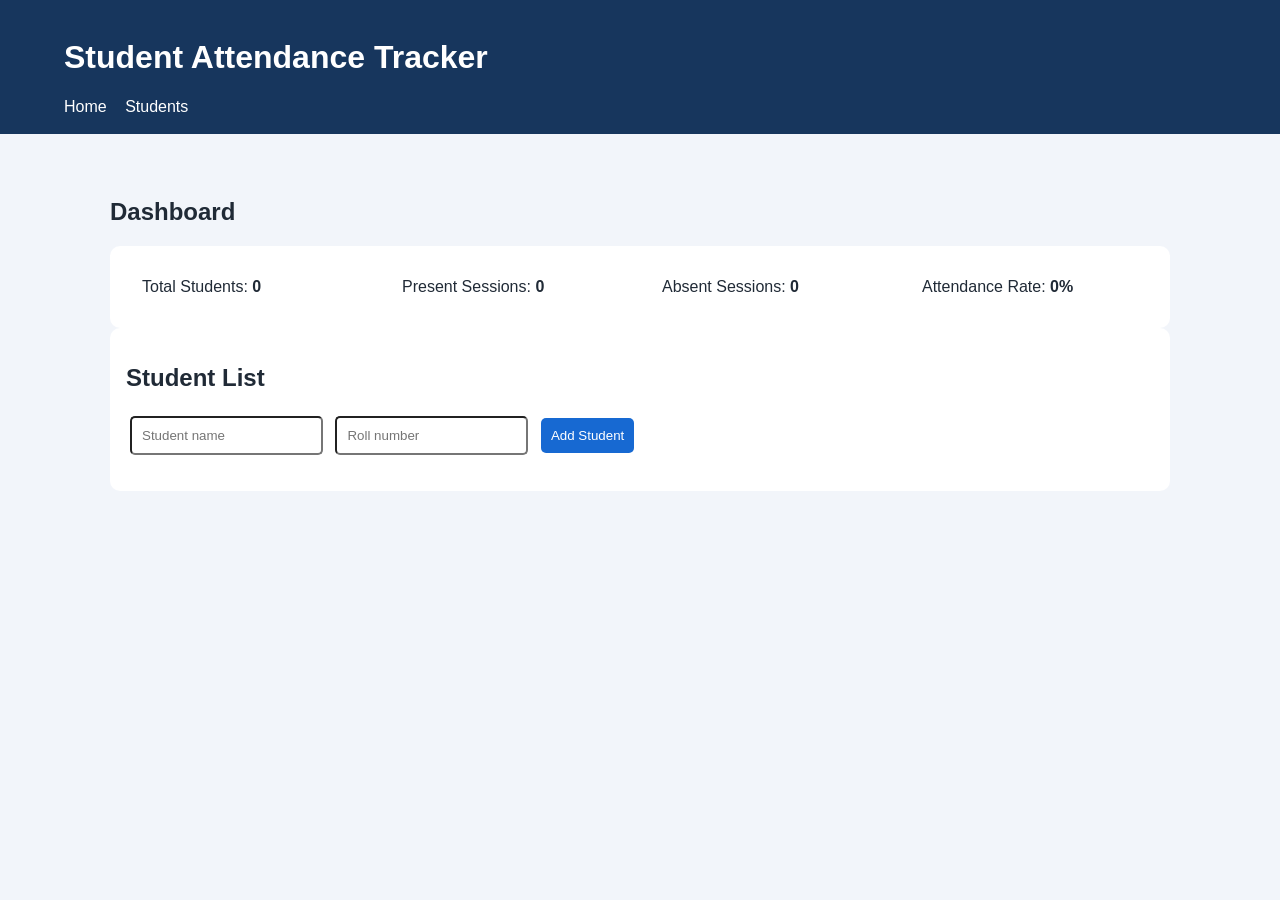
==== index.html @ f1dd46f8 "Rename index-1.html to index.html" ====
<!doctype html>
<html lang="en">
<head>
  <meta charset="utf-8">
  <meta name="viewport" content="width=device-width, initial-scale=1">
  <title>Student Attendance Tracker</title>
  <link rel="stylesheet" href="style.css">
</head>
<body>
  <header>
    <h1>Student Attendance Tracker</h1>
    <nav>
      <a href="#home">Home</a>
      <a href="#students">Students</a>
    </nav>
  </header>

  <main id="home" class="container">
    <h2>Dashboard</h2>
    <section class="stats">
      <article>Total Students: <strong id="total">0</strong></article>
      <article>Present Sessions: <strong id="present">0</strong></article>
      <article>Absent Sessions: <strong id="absent">0</strong></article>
      <article>Attendance Rate: <strong id="rate">0%</strong></article>
    </section>

    <section id="students">
      <h2>Student List</h2>
      <form id="studentForm">
        <input id="studentName" placeholder="Student name" required>
        <input id="rollNo" placeholder="Roll number" required>
        <button type="submit">Add Student</button>
      </form>
      <p id="message" role="status"></p>
      <div id="studentList"></div>
    </section>
  </main>
  <script src="script.js"></script>
</body>
</html>
---- style.css ----
* { box-sizing: border-box; }
body {
  margin: 0;
  font-family: Arial, sans-serif;
  background: #f2f5fa;
  color: #202a36;
}
header {
  padding: 18px 5%;
  background: #17365d;
  color: white;
}
header a {
  color: white;
  margin-right: 14px;
  text-decoration: none;
}
.container {
  max-width: 1100px;
  margin: 24px auto;
  padding: 20px;
}
.stats {
  display: grid;
  grid-template-columns: repeat(4, 1fr);
  gap: 12px;
}
article, section {
  background: white;
  border-radius: 10px;
  padding: 16px;
}
input, button {
  padding: 10px;
  margin: 4px;
  border-radius: 5px;
}
button {
  border: 0;
  background: #1769d2;
  color: white;
  cursor: pointer;
}
table {
  width: 100%;
  border-collapse: collapse;
  margin-top: 16px;
}
th, td {
  padding: 9px;
  border: 1px solid #d4dce7;
  text-align: left;
}
@media (max-width: 650px) {
  .stats { grid-template-columns: repeat(2, 1fr); }
  .container { margin: 8px; padding: 10px; }
}
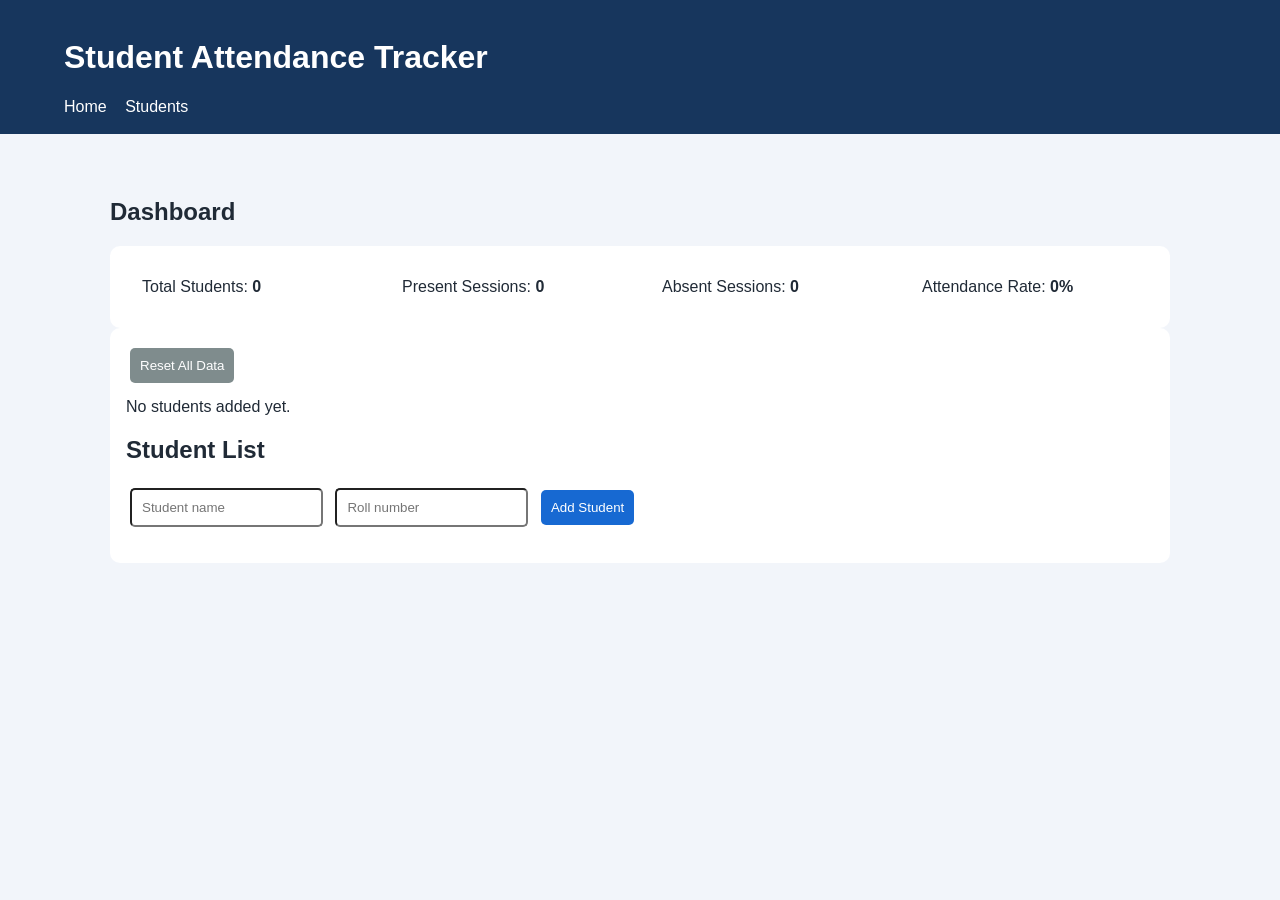
==== commit 9616a9e6: "Add reset button and student list section" ====
--- a/index.html
+++ b/index.html
@@ -25,6 +25,9 @@
     </section>
 
     <section id="students">
+<button id="resetAllBtn" style="margin-bottom: 15px; background-color: #7f8c8d; color: white;">Reset All Data</button>
+<div id="studentList"></div>
+      
       <h2>Student List</h2>
       <form id="studentForm">
         <input id="studentName" placeholder="Student name" required>
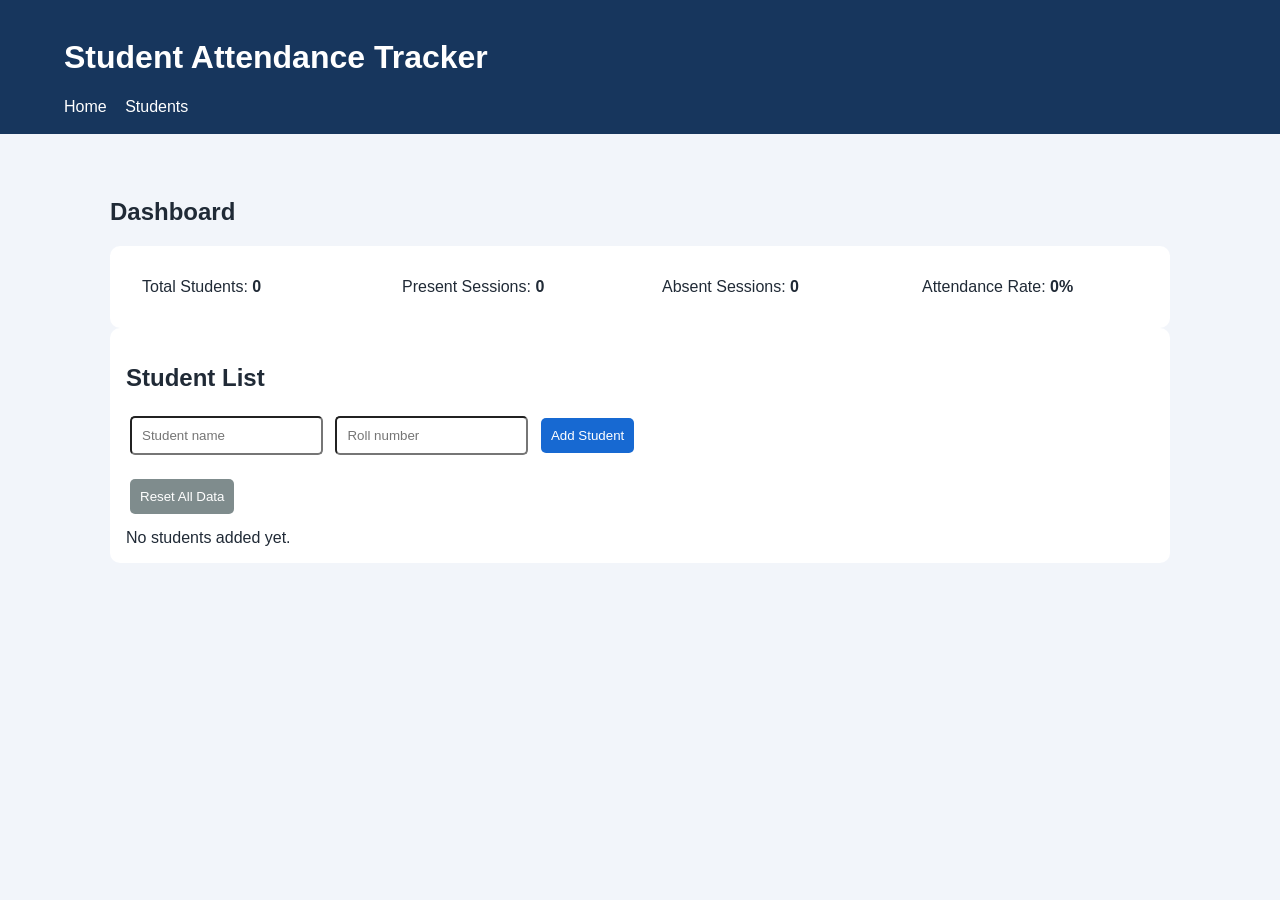
==== commit 42c49234: "Reorder reset button and student list in HTML" ====
--- a/index.html
+++ b/index.html
@@ -25,9 +25,6 @@
     </section>
 
     <section id="students">
-<button id="resetAllBtn" style="margin-bottom: 15px; background-color: #7f8c8d; color: white;">Reset All Data</button>
-<div id="studentList"></div>
-      
       <h2>Student List</h2>
       <form id="studentForm">
         <input id="studentName" placeholder="Student name" required>
@@ -35,6 +32,11 @@
         <button type="submit">Add Student</button>
       </form>
       <p id="message" role="status"></p>
+      
+      <!-- Reset button tags form-ku keezha correct-ana idathula iruku -->
+      <button id="resetAllBtn" style="margin-bottom: 15px; background-color: #7f8c8d; color: white;">Reset All Data</button>
+      
+      <!-- Student dynamic list grid container -->
       <div id="studentList"></div>
     </section>
   </main>
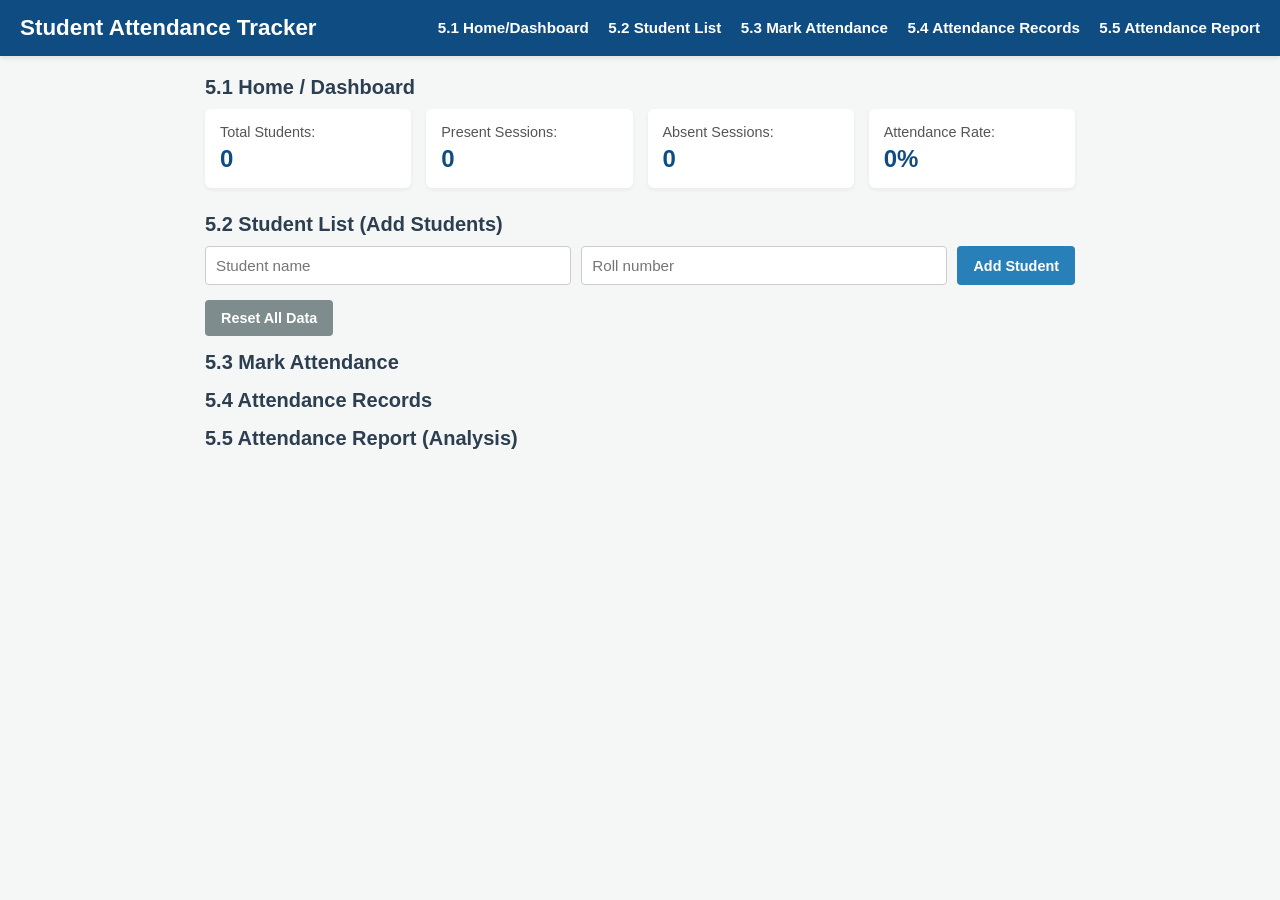
==== commit 525db4d2: "Refactor index.html for attendance tracker sections" ====
--- a/index.html
+++ b/index.html
@@ -10,35 +10,60 @@
   <header>
     <h1>Student Attendance Tracker</h1>
     <nav>
-      <a href="#home">Home</a>
-      <a href="#students">Students</a>
+      <!-- Navigation Links for 5 Elements -->
+      <a href="#" class="nav-link active" onclick="switchTab('dashboard-section')">5.1 Home/Dashboard</a>
+      <a href="#" class="nav-link" onclick="switchTab('list-section')">5.2 Student List</a>
+      <a href="#" class="nav-link" onclick="switchTab('mark-section')">5.3 Mark Attendance</a>
+      <a href="#" class="nav-link" onclick="switchTab('records-section')">5.4 Attendance Records</a>
+      <a href="#" class="nav-link" onclick="switchTab('report-section')">5.5 Attendance Report</a>
     </nav>
   </header>
 
-  <main id="home" class="container">
-    <h2>Dashboard</h2>
-    <section class="stats">
-      <article>Total Students: <strong id="total">0</strong></article>
-      <article>Present Sessions: <strong id="present">0</strong></article>
-      <article>Absent Sessions: <strong id="absent">0</strong></article>
-      <article>Attendance Rate: <strong id="rate">0%</strong></article>
+  <main class="container">
+    
+    <!-- 5.1 HOME / DASHBOARD SECTION -->
+    <section id="dashboard-section" class="tab-content active">
+      <h2>5.1 Home / Dashboard</h2>
+      <div class="stats">
+        <article>Total Students: <strong id="total">0</strong></article>
+        <article>Present Sessions: <strong id="present">0</strong></article>
+        <article>Absent Sessions: <strong id="absent">0</strong></article>
+        <article>Attendance Rate: <strong id="rate">0%</strong></article>
+      </div>
     </section>
 
-    <section id="students">
-      <h2>Student List</h2>
+    <!-- 5.2 STUDENT LIST SECTION -->
+    <section id="list-section" class="tab-content">
+      <h2>5.2 Student List (Add Students)</h2>
       <form id="studentForm">
         <input id="studentName" placeholder="Student name" required>
         <input id="rollNo" placeholder="Roll number" required>
         <button type="submit">Add Student</button>
       </form>
       <p id="message" role="status"></p>
-      
-      <!-- Reset button tags form-ku keezha correct-ana idathula iruku -->
       <button id="resetAllBtn" style="margin-bottom: 15px; background-color: #7f8c8d; color: white;">Reset All Data</button>
       
-      <!-- Student dynamic list grid container -->
-      <div id="studentList"></div>
+      <div id="simpleStudentList"></div>
     </section>
+
+    <!-- 5.3 MARK ATTENDANCE SECTION -->
+    <section id="mark-section" class="tab-content">
+      <h2>5.3 Mark Attendance</h2>
+      <div id="markAttendanceList"></div>
+    </section>
+
+    <!-- 5.4 ATTENDANCE RECORDS SECTION -->
+    <section id="records-section" class="tab-content">
+      <h2>5.4 Attendance Records</h2>
+      <div id="recordsList"></div>
+    </section>
+
+    <!-- 5.5 ATTENDANCE REPORT SECTION -->
+    <section id="report-section" class="tab-content">
+      <h2>5.5 Attendance Report (Analysis)</h2>
+      <div id="reportList"></div>
+    </section>
+
   </main>
   <script src="script.js"></script>
 </body>
--- a/style.css
+++ b/style.css
@@ -1,57 +1,208 @@
-* { box-sizing: border-box; }
+/* General Base Design Reset */
+* {
+    margin: 0;
+    padding: 0;
+    box-sizing: border-box;
+    font-family: 'Segoe UI', Tahoma, Geneva, Verdana, sans-serif;
+}
+
 body {
-  margin: 0;
-  font-family: Arial, sans-serif;
-  background: #f2f5fa;
-  color: #202a36;
-}
+    background-color: #f4f7f6;
+    color: #333;
+    padding-bottom: 30px;
+}
+
+/* Header UI Elements */
 header {
-  padding: 18px 5%;
-  background: #17365d;
-  color: white;
-}
-header a {
-  color: white;
-  margin-right: 14px;
-  text-decoration: none;
-}
+    background-color: #0f4c81;
+    color: white;
+    padding: 15px 20px;
+    display: flex;
+    justify-content: space-between;
+    align-items: center;
+    flex-wrap: wrap;
+    box-shadow: 0 2px 5px rgba(0,0,0,0.1);
+}
+
+header h1 {
+    font-size: 1.4rem;
+}
+
+nav a {
+    color: white;
+    text-decoration: none;
+    margin-left: 15px;
+    font-weight: 600;
+    font-size: 0.95rem;
+}
+
+nav a:hover {
+    text-decoration: underline;
+}
+
+/* Main Container Control */
 .container {
-  max-width: 1100px;
-  margin: 24px auto;
-  padding: 20px;
-}
+    max-width: 900px;
+    margin: 20px auto;
+    padding: 0 15px;
+}
+
+h2 {
+    margin: 15px 0 10px 0;
+    color: #2c3e50;
+    font-size: 1.25rem;
+}
+
+/* Dashboard Statistics Flex Blocks */
 .stats {
-  display: grid;
-  grid-template-columns: repeat(4, 1fr);
-  gap: 12px;
-}
-article, section {
-  background: white;
-  border-radius: 10px;
-  padding: 16px;
-}
-input, button {
-  padding: 10px;
-  margin: 4px;
-  border-radius: 5px;
-}
+    display: grid;
+    grid-template-columns: repeat(auto-fit, minmax(180px, 1fr));
+    gap: 15px;
+    margin-bottom: 25px;
+}
+
+.stats article {
+    background: white;
+    padding: 15px;
+    border-radius: 6px;
+    box-shadow: 0 2px 4px rgba(0,0,0,0.05);
+    font-size: 0.9rem;
+    color: #555;
+}
+
+.stats article strong {
+    display: block;
+    font-size: 1.5rem;
+    color: #0f4c81;
+    margin-top: 5px;
+}
+
+/* Input Form Section */
+#studentForm {
+    display: flex;
+    gap: 10px;
+    margin-bottom: 15px;
+    flex-wrap: wrap;
+}
+
+#studentForm input {
+    flex: 1;
+    min-width: 150px;
+    padding: 10px;
+    border: 1px solid #ccc;
+    border-radius: 4px;
+    font-size: 0.95rem;
+}
+
+#studentForm input:focus {
+    border-color: #0f4c81;
+    outline: none;
+}
+
+/* Action Button Standards */
 button {
-  border: 0;
-  background: #1769d2;
-  color: white;
-  cursor: pointer;
-}
+    padding: 10px 16px;
+    border: none;
+    border-radius: 4px;
+    font-weight: bold;
+    cursor: pointer;
+    font-size: 0.9rem;
+    color: white;
+    transition: background-color 0.2s, transform 0.1s;
+}
+
+button:active {
+    transform: scale(0.98);
+}
+
+#studentForm button[type="submit"] {
+    background-color: #2980b9;
+}
+
+#studentForm button[type="submit"]:hover {
+    background-color: #2471a3;
+}
+
+/* App Reset Controller */
+#resetAllBtn {
+    background-color: #7f8c8d;
+    margin-bottom: 15px;
+    display: block;
+    width: auto;
+}
+
+#resetAllBtn:hover {
+    background-color: #6c7a7d;
+}
+
+/* System Alerts Notification Text */
+#message {
+    font-weight: 600;
+    margin-bottom: 10px;
+    font-size: 0.95rem;
+}
+
+/* Mobile Responsive Table Dynamic Configurations */
+#studentList {
+    width: 100%;
+    overflow-x: auto;
+    background: white;
+    border-radius: 6px;
+    box-shadow: 0 2px 4px rgba(0,0,0,0.05);
+    -webkit-overflow-scrolling: touch;
+}
+
 table {
-  width: 100%;
-  border-collapse: collapse;
-  margin-top: 16px;
-}
+    width: 100%;
+    border-collapse: collapse;
+    font-size: 0.9rem;
+}
+
 th, td {
-  padding: 9px;
-  border: 1px solid #d4dce7;
-  text-align: left;
-}
-@media (max-width: 650px) {
-  .stats { grid-template-columns: repeat(2, 1fr); }
-  .container { margin: 8px; padding: 10px; }
-}
+    padding: 12px;
+    border-bottom: 1px solid #eee;
+    text-align: left;
+    white-space: nowrap;
+}
+
+th {
+    background-color: #f8f9fa;
+    color: #2c3e50;
+    font-weight: 600;
+}
+
+tr:hover {
+    background-color: #fafafa;
+}
+
+/* Dynamic Inner Row Action Buttons Coloring */
+.btn-present {
+    background-color: #2ecc71;
+    padding: 6px 12px;
+    font-size: 0.8rem;
+    margin-right: 4px;
+}
+
+.btn-present:hover {
+    background-color: #27ae60;
+}
+
+.btn-absent {
+    background-color: #e74c3c;
+    padding: 6px 12px;
+    font-size: 0.8rem;
+}
+
+.btn-absent:hover {
+    background-color: #c0392b;
+}
+
+.btn-delete {
+    background-color: #e67e22;
+    padding: 6px 12px;
+    font-size: 0.8rem;
+}
+
+.btn-delete:hover {
+    background-color: #d35400;
+}
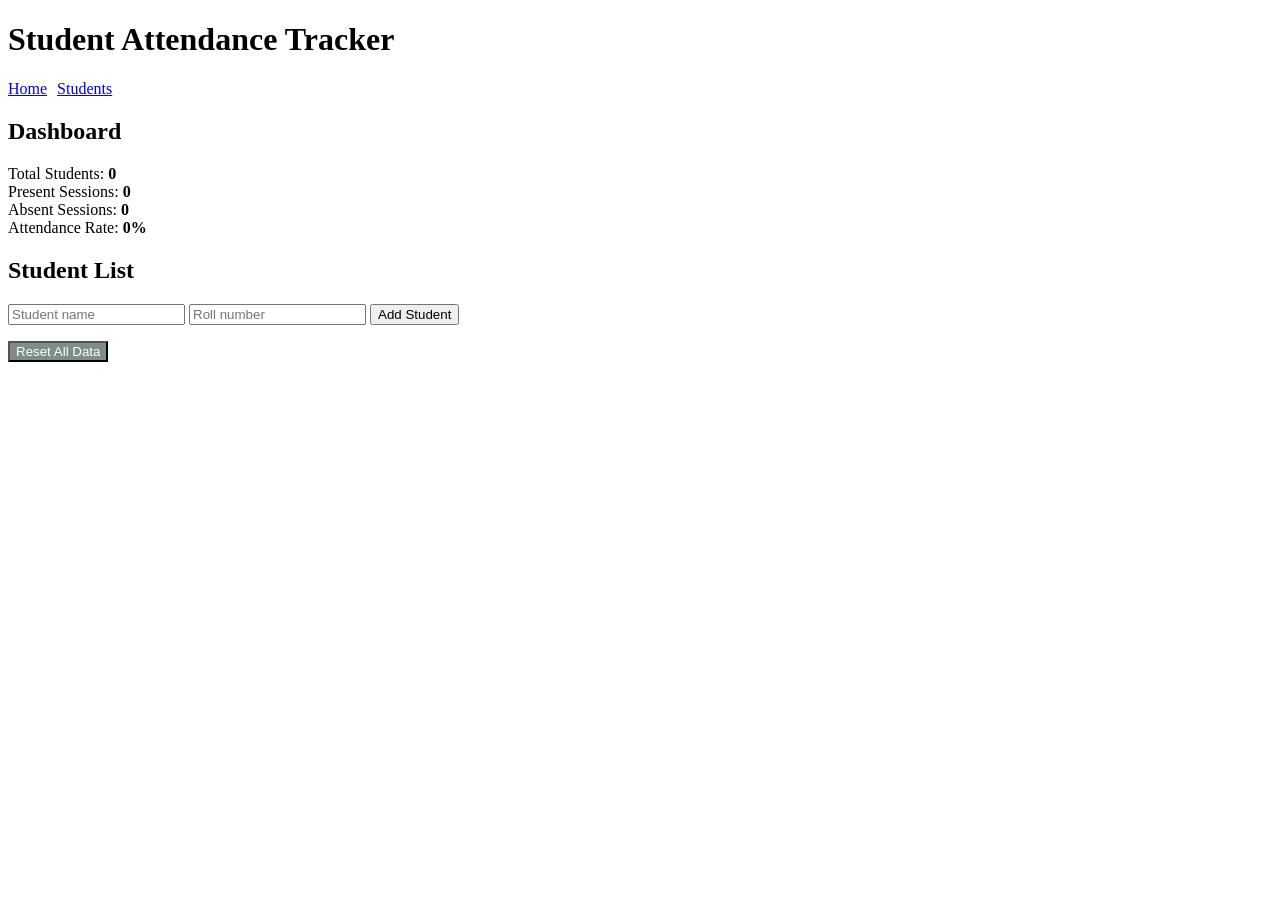
==== commit e6fcf4cf: "Refactor index.html to simplify structure" ====
--- a/index.html
+++ b/index.html
@@ -10,60 +10,35 @@
   <header>
     <h1>Student Attendance Tracker</h1>
     <nav>
-      <!-- Navigation Links for 5 Elements -->
-      <a href="#" class="nav-link active" onclick="switchTab('dashboard-section')">5.1 Home/Dashboard</a>
-      <a href="#" class="nav-link" onclick="switchTab('list-section')">5.2 Student List</a>
-      <a href="#" class="nav-link" onclick="switchTab('mark-section')">5.3 Mark Attendance</a>
-      <a href="#" class="nav-link" onclick="switchTab('records-section')">5.4 Attendance Records</a>
-      <a href="#" class="nav-link" onclick="switchTab('report-section')">5.5 Attendance Report</a>
+      <a href="#home">Home</a>
+      <a href="#students">Students</a>
     </nav>
   </header>
 
-  <main class="container">
-    
-    <!-- 5.1 HOME / DASHBOARD SECTION -->
-    <section id="dashboard-section" class="tab-content active">
-      <h2>5.1 Home / Dashboard</h2>
-      <div class="stats">
-        <article>Total Students: <strong id="total">0</strong></article>
-        <article>Present Sessions: <strong id="present">0</strong></article>
-        <article>Absent Sessions: <strong id="absent">0</strong></article>
-        <article>Attendance Rate: <strong id="rate">0%</strong></article>
-      </div>
+  <main id="home" class="container">
+    <h2>Dashboard</h2>
+    <section class="stats">
+      <article>Total Students: <strong id="total">0</strong></article>
+      <article>Present Sessions: <strong id="present">0</strong></article>
+      <article>Absent Sessions: <strong id="absent">0</strong></article>
+      <article>Attendance Rate: <strong id="rate">0%</strong></article>
     </section>
 
-    <!-- 5.2 STUDENT LIST SECTION -->
-    <section id="list-section" class="tab-content">
-      <h2>5.2 Student List (Add Students)</h2>
+    <section id="students">
+      <h2>Student List</h2>
       <form id="studentForm">
         <input id="studentName" placeholder="Student name" required>
         <input id="rollNo" placeholder="Roll number" required>
         <button type="submit">Add Student</button>
       </form>
       <p id="message" role="status"></p>
+      
+      <!-- Reset button tags form-ku keezha correct-ana idathula iruku -->
       <button id="resetAllBtn" style="margin-bottom: 15px; background-color: #7f8c8d; color: white;">Reset All Data</button>
       
-      <div id="simpleStudentList"></div>
+      <!-- Student dynamic list grid container -->
+      <div id="studentList"></div>
     </section>
-
-    <!-- 5.3 MARK ATTENDANCE SECTION -->
-    <section id="mark-section" class="tab-content">
-      <h2>5.3 Mark Attendance</h2>
-      <div id="markAttendanceList"></div>
-    </section>
-
-    <!-- 5.4 ATTENDANCE RECORDS SECTION -->
-    <section id="records-section" class="tab-content">
-      <h2>5.4 Attendance Records</h2>
-      <div id="recordsList"></div>
-    </section>
-
-    <!-- 5.5 ATTENDANCE REPORT SECTION -->
-    <section id="report-section" class="tab-content">
-      <h2>5.5 Attendance Report (Analysis)</h2>
-      <div id="reportList"></div>
-    </section>
-
   </main>
   <script src="script.js"></script>
 </body>
--- a/style.css
+++ b/style.css
@@ -1,208 +1,40 @@
-/* General Base Design Reset */
-* {
-    margin: 0;
-    padding: 0;
-    box-sizing: border-box;
-    font-family: 'Segoe UI', Tahoma, Geneva, Verdana, sans-serif;
+/* Tabs Handling Hidden Settings */
+.tab-content {
+    display: none; /* Default-ah matha tabs content hidden-la irukum */
+    animation: fadeIn 0.3s ease-in-out;
 }
 
-body {
-    background-color: #f4f7f6;
-    color: #333;
-    padding-bottom: 30px;
+.tab-content.active {
+    display: block; /* Active tab mattum veliya theriyum */
 }
 
-/* Header UI Elements */
-header {
-    background-color: #0f4c81;
-    color: white;
-    padding: 15px 20px;
+/* Nav links styling */
+header nav {
     display: flex;
-    justify-content: space-between;
-    align-items: center;
     flex-wrap: wrap;
-    box-shadow: 0 2px 5px rgba(0,0,0,0.1);
+    gap: 10px;
 }
 
-header h1 {
-    font-size: 1.4rem;
+.nav-link {
+    padding: 6px 12px;
+    border-radius: 4px;
+    transition: background-color 0.2s;
 }
 
-nav a {
-    color: white;
-    text-decoration: none;
-    margin-left: 15px;
-    font-weight: 600;
-    font-size: 0.95rem;
+.nav-link.active {
+    background-color: #2980b9;
+    text-decoration: none !important;
 }
 
-nav a:hover {
-    text-decoration: underline;
+/* 5.2 Simple bullet lists styling */
+#simpleStudentList ul {
+    list-style-type: square;
+    padding-left: 20px;
+    font-size: 1.05rem;
+    line-height: 2;
 }
 
-/* Main Container Control */
-.container {
-    max-width: 900px;
-    margin: 20px auto;
-    padding: 0 15px;
+@keyframes fadeIn {
+    from { opacity: 0; transform: translateY(5px); }
+    to { opacity: 1; transform: translateY(0); }
 }
-
-h2 {
-    margin: 15px 0 10px 0;
-    color: #2c3e50;
-    font-size: 1.25rem;
-}
-
-/* Dashboard Statistics Flex Blocks */
-.stats {
-    display: grid;
-    grid-template-columns: repeat(auto-fit, minmax(180px, 1fr));
-    gap: 15px;
-    margin-bottom: 25px;
-}
-
-.stats article {
-    background: white;
-    padding: 15px;
-    border-radius: 6px;
-    box-shadow: 0 2px 4px rgba(0,0,0,0.05);
-    font-size: 0.9rem;
-    color: #555;
-}
-
-.stats article strong {
-    display: block;
-    font-size: 1.5rem;
-    color: #0f4c81;
-    margin-top: 5px;
-}
-
-/* Input Form Section */
-#studentForm {
-    display: flex;
-    gap: 10px;
-    margin-bottom: 15px;
-    flex-wrap: wrap;
-}
-
-#studentForm input {
-    flex: 1;
-    min-width: 150px;
-    padding: 10px;
-    border: 1px solid #ccc;
-    border-radius: 4px;
-    font-size: 0.95rem;
-}
-
-#studentForm input:focus {
-    border-color: #0f4c81;
-    outline: none;
-}
-
-/* Action Button Standards */
-button {
-    padding: 10px 16px;
-    border: none;
-    border-radius: 4px;
-    font-weight: bold;
-    cursor: pointer;
-    font-size: 0.9rem;
-    color: white;
-    transition: background-color 0.2s, transform 0.1s;
-}
-
-button:active {
-    transform: scale(0.98);
-}
-
-#studentForm button[type="submit"] {
-    background-color: #2980b9;
-}
-
-#studentForm button[type="submit"]:hover {
-    background-color: #2471a3;
-}
-
-/* App Reset Controller */
-#resetAllBtn {
-    background-color: #7f8c8d;
-    margin-bottom: 15px;
-    display: block;
-    width: auto;
-}
-
-#resetAllBtn:hover {
-    background-color: #6c7a7d;
-}
-
-/* System Alerts Notification Text */
-#message {
-    font-weight: 600;
-    margin-bottom: 10px;
-    font-size: 0.95rem;
-}
-
-/* Mobile Responsive Table Dynamic Configurations */
-#studentList {
-    width: 100%;
-    overflow-x: auto;
-    background: white;
-    border-radius: 6px;
-    box-shadow: 0 2px 4px rgba(0,0,0,0.05);
-    -webkit-overflow-scrolling: touch;
-}
-
-table {
-    width: 100%;
-    border-collapse: collapse;
-    font-size: 0.9rem;
-}
-
-th, td {
-    padding: 12px;
-    border-bottom: 1px solid #eee;
-    text-align: left;
-    white-space: nowrap;
-}
-
-th {
-    background-color: #f8f9fa;
-    color: #2c3e50;
-    font-weight: 600;
-}
-
-tr:hover {
-    background-color: #fafafa;
-}
-
-/* Dynamic Inner Row Action Buttons Coloring */
-.btn-present {
-    background-color: #2ecc71;
-    padding: 6px 12px;
-    font-size: 0.8rem;
-    margin-right: 4px;
-}
-
-.btn-present:hover {
-    background-color: #27ae60;
-}
-
-.btn-absent {
-    background-color: #e74c3c;
-    padding: 6px 12px;
-    font-size: 0.8rem;
-}
-
-.btn-absent:hover {
-    background-color: #c0392b;
-}
-
-.btn-delete {
-    background-color: #e67e22;
-    padding: 6px 12px;
-    font-size: 0.8rem;
-}
-
-.btn-delete:hover {
-    background-color: #d35400;
-}
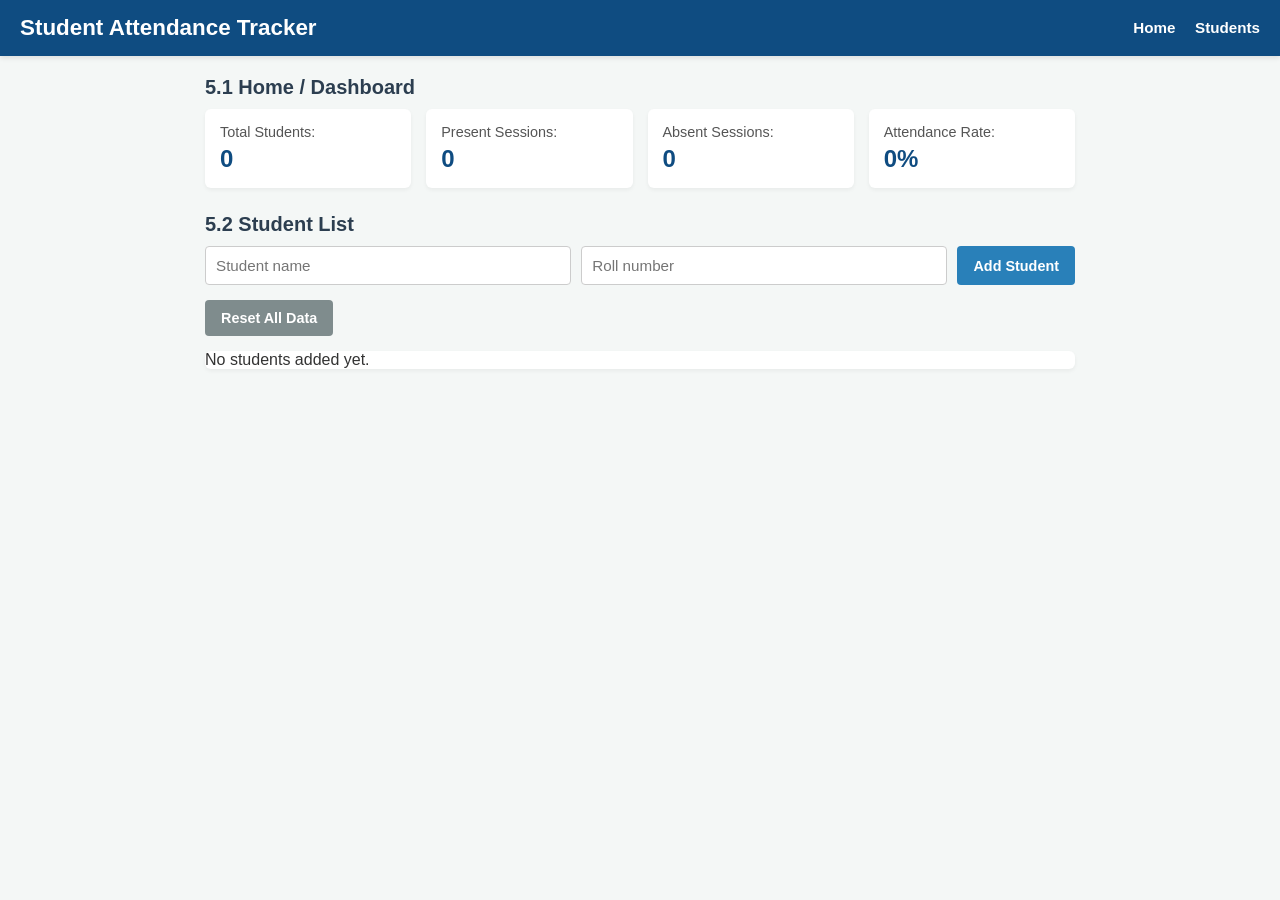
==== commit f391e954: "Update headings and form attributes in index.html" ====
--- a/index.html
+++ b/index.html
@@ -16,7 +16,7 @@
   </header>
 
   <main id="home" class="container">
-    <h2>Dashboard</h2>
+    <h2>5.1 Home / Dashboard</h2>
     <section class="stats">
       <article>Total Students: <strong id="total">0</strong></article>
       <article>Present Sessions: <strong id="present">0</strong></article>
@@ -25,18 +25,16 @@
     </section>
 
     <section id="students">
-      <h2>Student List</h2>
-      <form id="studentForm">
-        <input id="studentName" placeholder="Student name" required>
-        <input id="rollNo" placeholder="Roll number" required>
+      <h2>5.2 Student List</h2>
+      <form id="studentForm" onsubmit="return false;">
+        <input id="studentName" type="text" placeholder="Student name" required>
+        <input id="rollNo" type="text" placeholder="Roll number" required>
         <button type="submit">Add Student</button>
       </form>
       <p id="message" role="status"></p>
       
-      <!-- Reset button tags form-ku keezha correct-ana idathula iruku -->
       <button id="resetAllBtn" style="margin-bottom: 15px; background-color: #7f8c8d; color: white;">Reset All Data</button>
       
-      <!-- Student dynamic list grid container -->
       <div id="studentList"></div>
     </section>
   </main>
--- a/style.css
+++ b/style.css
@@ -1,40 +1,208 @@
-/* Tabs Handling Hidden Settings */
-.tab-content {
-    display: none; /* Default-ah matha tabs content hidden-la irukum */
-    animation: fadeIn 0.3s ease-in-out;
-}
-
-.tab-content.active {
-    display: block; /* Active tab mattum veliya theriyum */
-}
-
-/* Nav links styling */
-header nav {
+/* General Base Design Reset */
+* {
+    margin: 0;
+    padding: 0;
+    box-sizing: border-box;
+    font-family: 'Segoe UI', Tahoma, Geneva, Verdana, sans-serif;
+}
+
+body {
+    background-color: #f4f7f6;
+    color: #333;
+    padding-bottom: 30px;
+}
+
+/* Header UI Elements */
+header {
+    background-color: #0f4c81;
+    color: white;
+    padding: 15px 20px;
     display: flex;
+    justify-content: space-between;
+    align-items: center;
     flex-wrap: wrap;
+    box-shadow: 0 2px 5px rgba(0,0,0,0.1);
+}
+
+header h1 {
+    font-size: 1.4rem;
+}
+
+nav a {
+    color: white;
+    text-decoration: none;
+    margin-left: 15px;
+    font-weight: 600;
+    font-size: 0.95rem;
+}
+
+nav a:hover {
+    text-decoration: underline;
+}
+
+/* Main Container Control */
+.container {
+    max-width: 900px;
+    margin: 20px auto;
+    padding: 0 15px;
+}
+
+h2 {
+    margin: 15px 0 10px 0;
+    color: #2c3e50;
+    font-size: 1.25rem;
+}
+
+/* Dashboard Statistics Flex Blocks */
+.stats {
+    display: grid;
+    grid-template-columns: repeat(auto-fit, minmax(180px, 1fr));
+    gap: 15px;
+    margin-bottom: 25px;
+}
+
+.stats article {
+    background: white;
+    padding: 15px;
+    border-radius: 6px;
+    box-shadow: 0 2px 4px rgba(0,0,0,0.05);
+    font-size: 0.9rem;
+    color: #555;
+}
+
+.stats article strong {
+    display: block;
+    font-size: 1.5rem;
+    color: #0f4c81;
+    margin-top: 5px;
+}
+
+/* Input Form Section */
+#studentForm {
+    display: flex;
     gap: 10px;
-}
-
-.nav-link {
+    margin-bottom: 15px;
+    flex-wrap: wrap;
+}
+
+#studentForm input {
+    flex: 1;
+    min-width: 150px;
+    padding: 10px;
+    border: 1px solid #ccc;
+    border-radius: 4px;
+    font-size: 0.95rem;
+}
+
+#studentForm input:focus {
+    border-color: #0f4c81;
+    outline: none;
+}
+
+/* Action Button Standards */
+button {
+    padding: 10px 16px;
+    border: none;
+    border-radius: 4px;
+    font-weight: bold;
+    cursor: pointer;
+    font-size: 0.9rem;
+    color: white;
+    transition: background-color 0.2s, transform 0.1s;
+}
+
+button:active {
+    transform: scale(0.98);
+}
+
+#studentForm button[type="submit"] {
+    background-color: #2980b9;
+}
+
+#studentForm button[type="submit"]:hover {
+    background-color: #2471a3;
+}
+
+/* App Reset Controller */
+#resetAllBtn {
+    background-color: #7f8c8d;
+    margin-bottom: 15px;
+    display: block;
+    width: auto;
+}
+
+#resetAllBtn:hover {
+    background-color: #6c7a7d;
+}
+
+/* System Alerts Notification Text */
+#message {
+    font-weight: 600;
+    margin-bottom: 10px;
+    font-size: 0.95rem;
+}
+
+/* Mobile Responsive Table Dynamic Configurations */
+#studentList {
+    width: 100%;
+    overflow-x: auto;
+    background: white;
+    border-radius: 6px;
+    box-shadow: 0 2px 4px rgba(0,0,0,0.05);
+    -webkit-overflow-scrolling: touch;
+}
+
+table {
+    width: 100%;
+    border-collapse: collapse;
+    font-size: 0.9rem;
+}
+
+th, td {
+    padding: 12px;
+    border-bottom: 1px solid #eee;
+    text-align: left;
+    white-space: nowrap;
+}
+
+th {
+    background-color: #f8f9fa;
+    color: #2c3e50;
+    font-weight: 600;
+}
+
+tr:hover {
+    background-color: #fafafa;
+}
+
+/* Dynamic Inner Row Action Buttons Coloring */
+.btn-present {
+    background-color: #2ecc71;
     padding: 6px 12px;
-    border-radius: 4px;
-    transition: background-color 0.2s;
-}
-
-.nav-link.active {
-    background-color: #2980b9;
-    text-decoration: none !important;
-}
-
-/* 5.2 Simple bullet lists styling */
-#simpleStudentList ul {
-    list-style-type: square;
-    padding-left: 20px;
-    font-size: 1.05rem;
-    line-height: 2;
-}
-
-@keyframes fadeIn {
-    from { opacity: 0; transform: translateY(5px); }
-    to { opacity: 1; transform: translateY(0); }
-}
+    font-size: 0.8rem;
+    margin-right: 4px;
+}
+
+.btn-present:hover {
+    background-color: #27ae60;
+}
+
+.btn-absent {
+    background-color: #e74c3c;
+    padding: 6px 12px;
+    font-size: 0.8rem;
+}
+
+.btn-absent:hover {
+    background-color: #c0392b;
+}
+
+.btn-delete {
+    background-color: #e67e22;
+    padding: 6px 12px;
+    font-size: 0.8rem;
+}
+
+.btn-delete:hover {
+    background-color: #d35400;
+}
